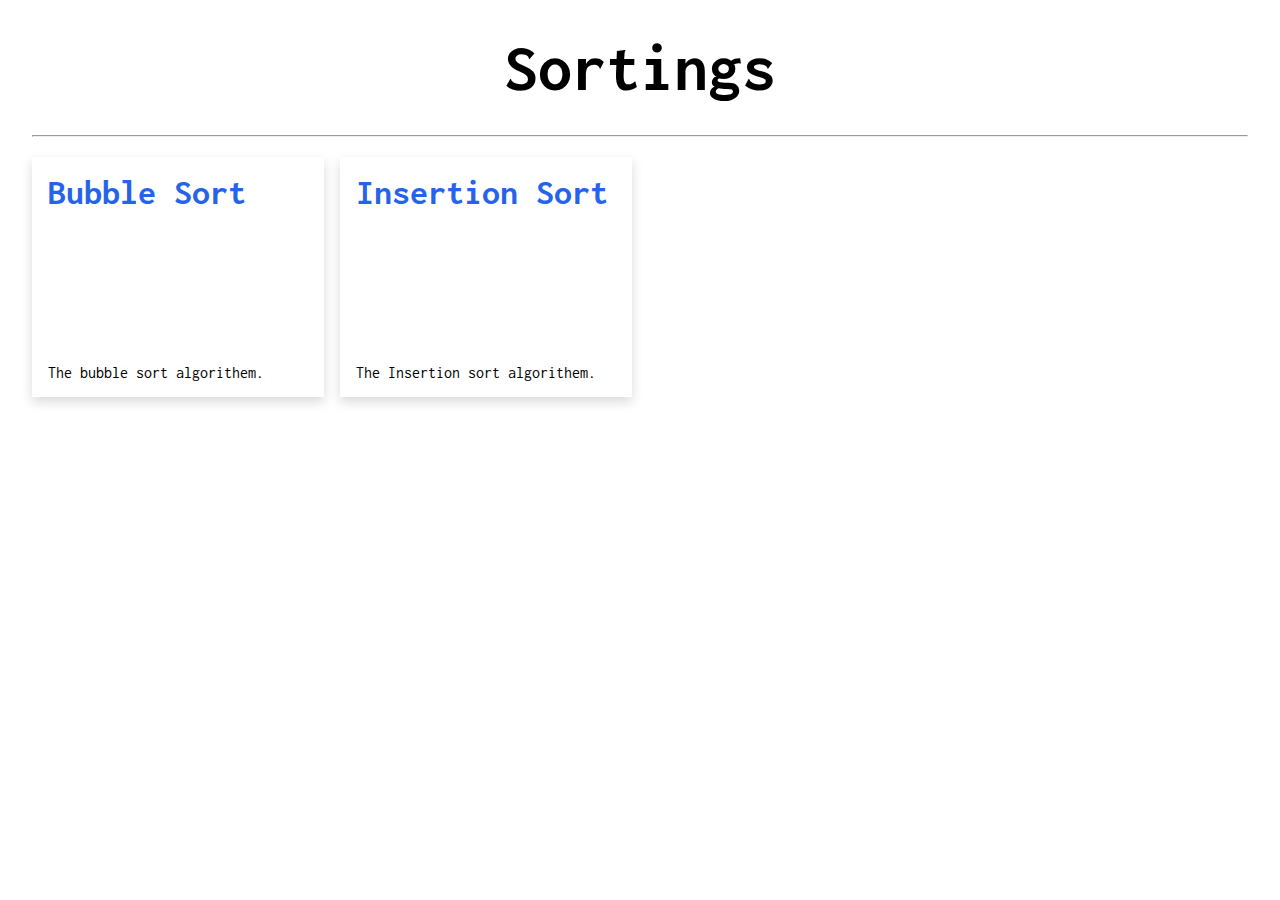
==== index.html @ 4c6627e7 "Initial commit" ====
<!DOCTYPE html>
<html lang="en">
  <head>
    <meta charset="UTF-8" />
    <meta http-equiv="X-UA-Compatible" content="IE=edge" />
    <meta name="viewport" content="width=device-width, initial-scale=1.0" />
    <title>Sorting Algorithems</title>
    <link rel="icon" type="image/png" href="favicon.png" />
    <link rel="stylesheet" href="./assets/css/main.css" />
    <link rel="stylesheet" href="./assets/css/index.css" />
  </head>
  <body class="container">
    <h1 class="title-main">Sortings</h1>
    <section class="example">
      <hr />

      <div class="container-card">
        <div class="card">
          <div class="card-content">
            <a href="./bubble/">
              <h2>Bubble Sort</h2>
            </a>
            <p>The bubble sort algorithem.</p>
          </div>
        </div>
        <div class="card">
          <div class="card-content">
            <a href="./Insertion/">
              <h2>Insertion Sort</h2>
            </a>
            <p>The Insertion sort algorithem.</p>
          </div>
        </div>
      </div>
    </section>
  </body>
</html>
---- assets/css/main.css ----
@import url("https://fonts.googleapis.com/css2?family=Inconsolata:wght@400;700&display=swap");
@import "./variables.css";
@import "./reset.css";

.container {
  max-width: 1510px;
  margin: auto;
  padding: 0 2rem;
}

.title-main {
  color: #000000;
  font-size: 4.25rem;
  font-family: "Inconsolata", monospace;
  text-align: center;
  margin: 2rem 0;
}
---- assets/css/index.css ----
.example {
  margin-bottom: 5rem;
}

.example h2 {
  color: #000000;
  font-family: "Inconsolata", monospace;
  font-size: 2.25rem;
  margin-bottom: 1rem;
}

.card {
  height: 15rem;
  background-color: #ffffff;
  padding: 1rem;
  -webkit-box-shadow: var(--card-shadow);
  box-shadow: var(--card-shadow);
}

.card a h2 {
  color: var(--color-primary);
  margin: 0;
  font-family: "Inconsolata", monospace;
  font-size: 2.25rem;
}

.card-content {
  height: 100%;
  display: flex;
  flex-direction: column;
  justify-content: space-between;
}

.container-card {
  max-width: 1500px;
  margin: 0 auto;
  display: grid;
  gap: 1rem;
  padding-top: 20px;
}

@media (min-width: 600px) {
  .container-card {
    grid-template-columns: repeat(2, 1fr);
  }
}

@media (min-width: 900px) {
  .container-card {
    grid-template-columns: repeat(4, 1fr);
  }
}
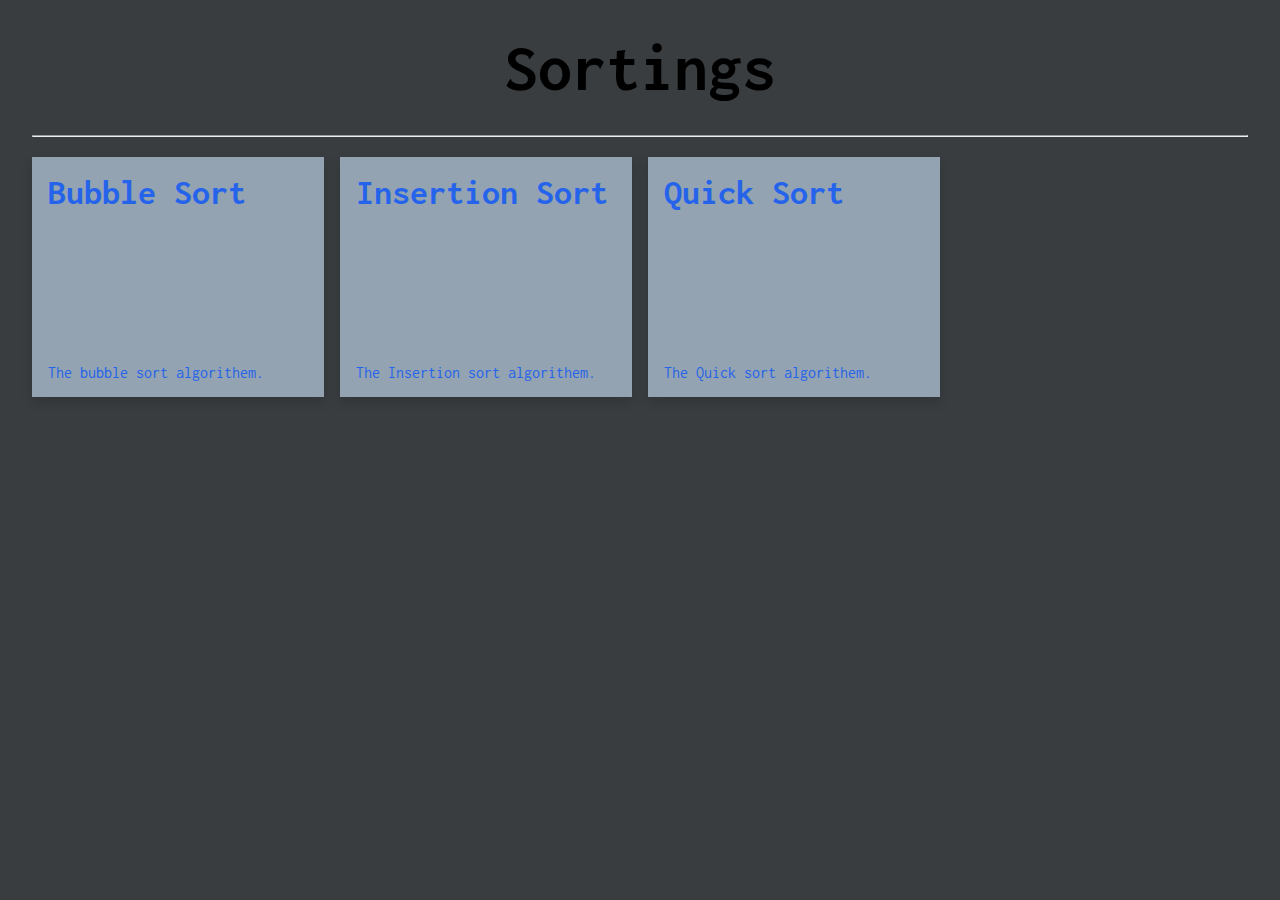
==== commit 1689917d: "added the quick sort" ====
--- a/index.html
+++ b/index.html
@@ -31,6 +31,14 @@
             <p>The Insertion sort algorithem.</p>
           </div>
         </div>
+        <div class="card">
+          <div class="card-content">
+            <a href="./quick/">
+              <h2>Quick Sort</h2>
+            </a>
+            <p>The Quick sort algorithem.</p>
+          </div>
+        </div>
       </div>
     </section>
   </body>
--- a/assets/css/index.css
+++ b/assets/css/index.css
@@ -1,3 +1,7 @@
+body {
+  background-color: #393d3f;
+}
+
 .example {
   margin-bottom: 5rem;
 }
@@ -11,7 +15,7 @@
 
 .card {
   height: 15rem;
-  background-color: #ffffff;
+  background-color: #93a3b1;
   padding: 1rem;
   -webkit-box-shadow: var(--card-shadow);
   box-shadow: var(--card-shadow);
@@ -29,6 +33,7 @@
   display: flex;
   flex-direction: column;
   justify-content: space-between;
+  color: var(--color-primary);
 }
 
 .container-card {
